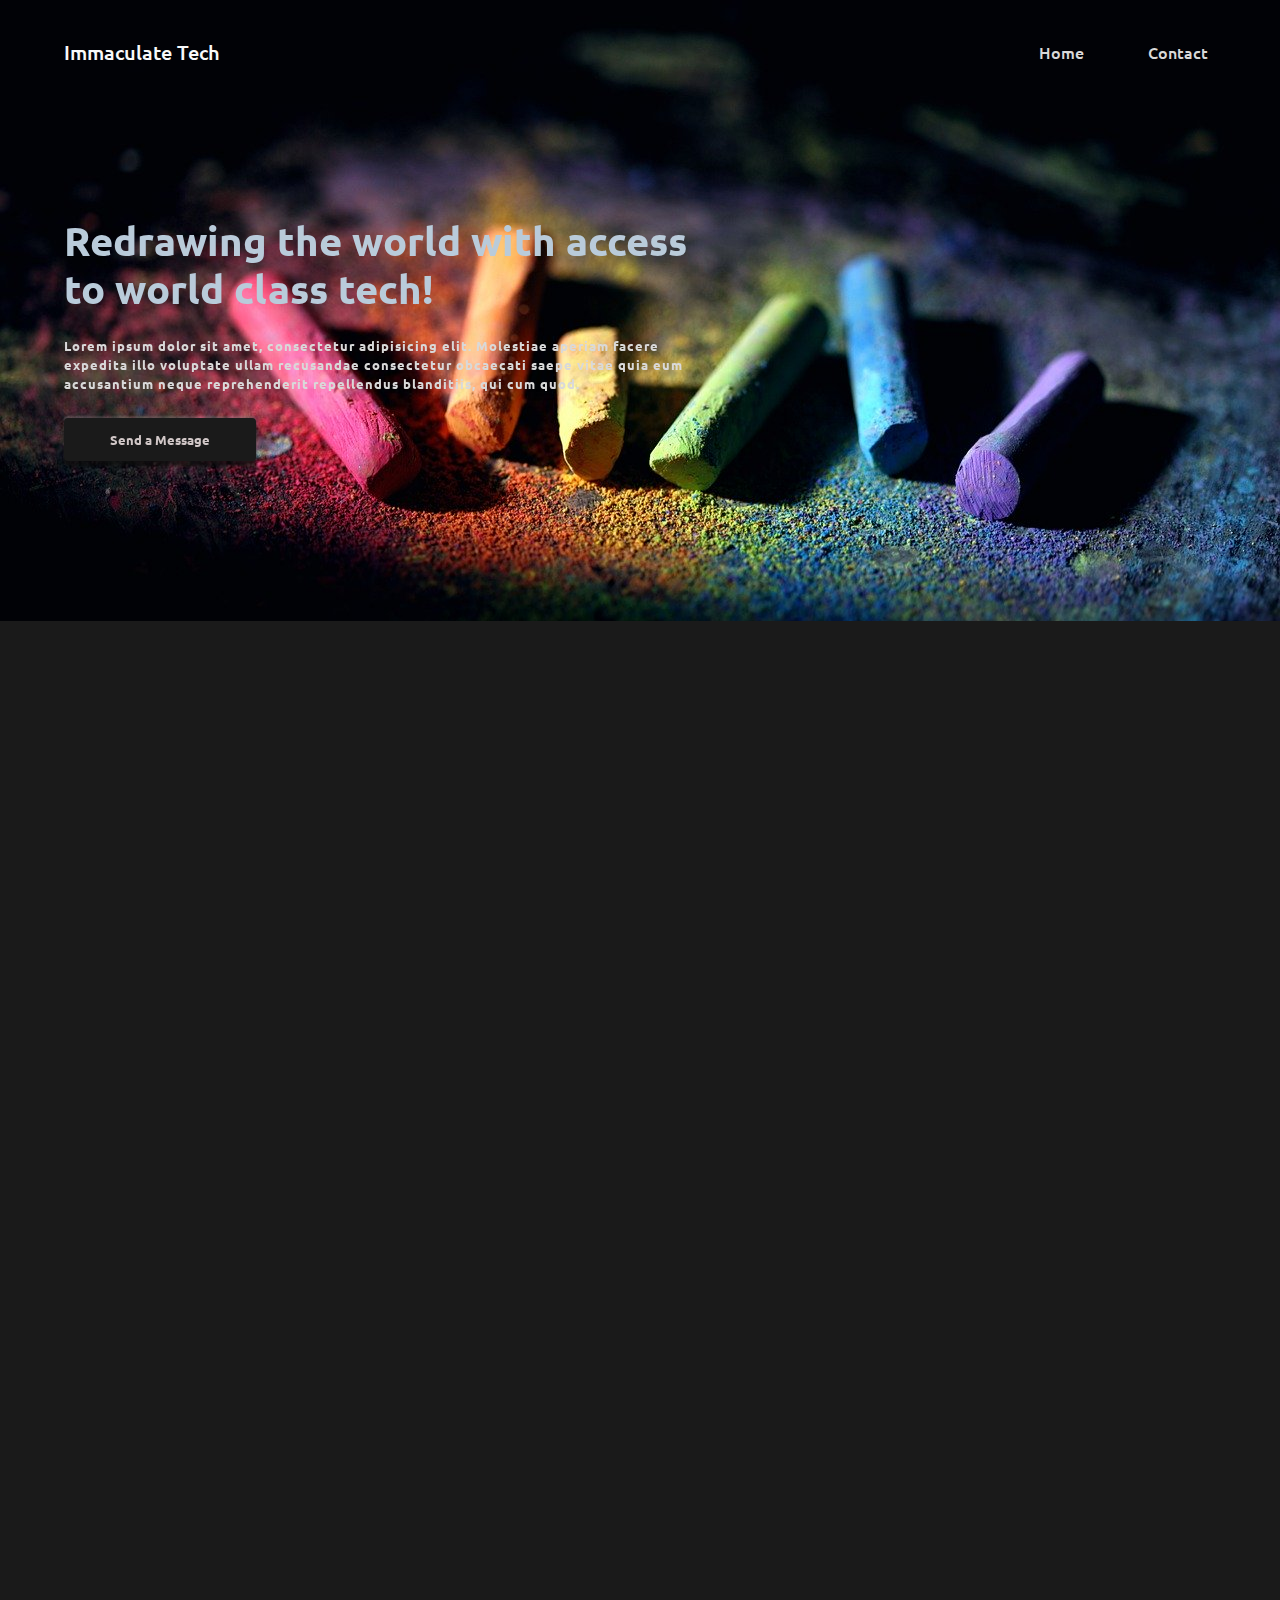
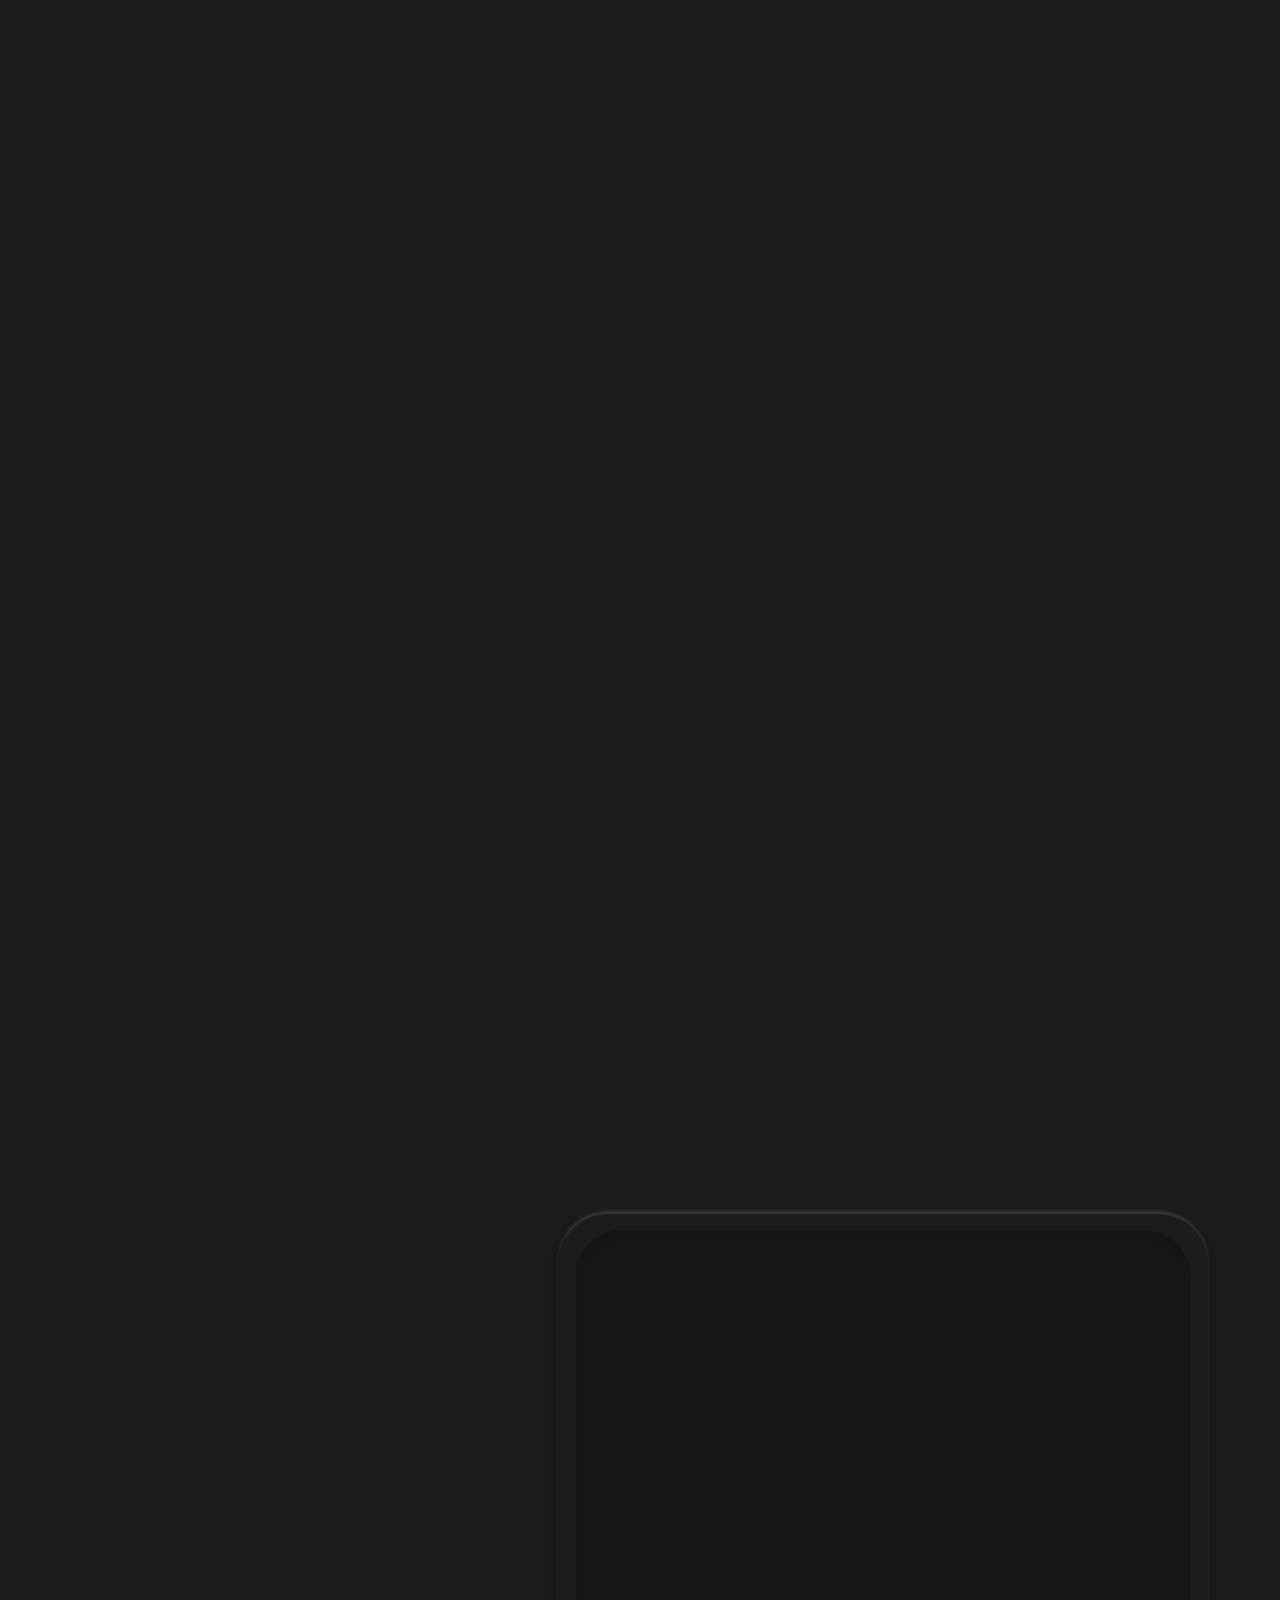
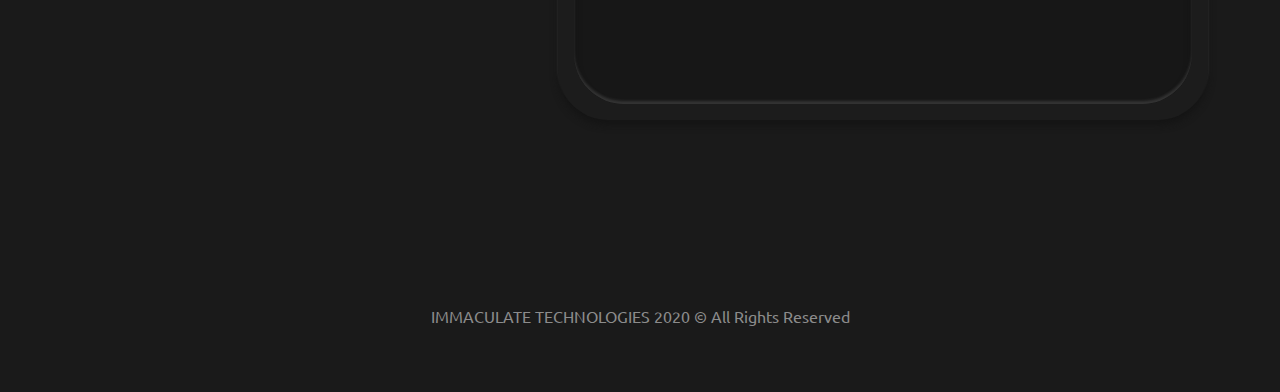
==== index.html @ 3d2f6f16 "initial commit" ====
<!DOCTYPE html>
<html lang="en">

<head>
    <meta charset="UTF-8">
    <meta name="viewport" content="width=device-width, initial-scale=1.0">
    <meta http-equiv="X-UA-Compatible" content="ie=edge">
    <link rel="stylesheet" href="assets/css/bootstrap.min.css">
    <link rel="stylesheet" href="assets/css/main.css">
    <link rel="stylesheet" href="assets/css/aos.css">
    <title>Immaculate Technologies</title>
</head>

<body>
    <header>
        <nav class="navbar navbar-expand-lg navbar-light">
            <a class="navbar-brand text-light" href="#">Immaculate Tech</a>
            <button class="navbar-toggler" type="button" data-toggle="collapse" data-target="#navbarSupportedContent"
                aria-controls="navbarSupportedContent" aria-expanded="false" aria-label="Toggle navigation">
                <span class="navbar-toggler-icon"></span>
            </button>

            <div class="collapse navbar-collapse" id="navbarSupportedContent">
                <ul class="navbar-nav ml-auto">
                    <li class="nav-item active mr-5">
                        <a class="nav-link" href="#">Home <span class="sr-only">(current)</span></a>
                    </li>
                    <li class="nav-item">
                        <a class="nav-link" href="#">Contact</a>
                    </li>
                </ul>
            </div>
        </nav>


        <div class="header-content">
            <div class="row">
                <div class="col-sm-9 col-md-7">
                    <div class="primary-text" data-aos="fade-up">
                        <h1 class="">
                            Redrawing the world with access to world class tech!
                        </h1>
                    </div>
                    <div class="supporting-text my-4" data-aos="fade-up">
                        <p>
                            Lorem ipsum dolor sit amet, consectetur adipisicing elit. Molestiae aperiam facere expedita
                            illo voluptate ullam recusandae consectetur obcaecati saepe vitae quia eum accusantium neque
                            reprehenderit repellendus blanditiis, qui cum quod.
                        </p>
                    </div>
                    <div class="cta-button" data-aos="fade-up">
                        <a href="#" class="btn">Send a Message</a>
                    </div>
                </div>
            </div>
        </div>
    </header>
    <main class="mainpage-content">
        <section class="about-us" data-aos="fade-up">
            <div>
                <p>We are a people centered community, focused on growing talent, sustaining businesses and developing
                    technical capacity in Nigeria.
                    We are nurturing the best innovation and entrepreneurship ecosystem; one that constantly challenges
                    and influences technology; one that can be replicated across the continent, as we believe that
                    African innovation will play a critical role in shaping future technology globally.
                </p>
            </div>
        </section>
        <section class="services">
            <div class="col-10 col-sm-7 col-md-6">
                <h1 data-aos="fade-up">
                    What we do
                </h1>
            </div>
            <div class="row">
                <!-- Application development -->
                <div class="col-md-7">
                    <div class="info">
                        <h3 data-aos="fade-up">
                            Application Development
                        </h3>
                        <div class="details mt-3" data-aos="fade-up">
                            <p>
                                Lorem ipsum dolor sit amet consectetur adipisicing elit. Quasi soluta, nesciunt nobis
                                doloribus quis porro quia quae modi deserunt quidem rem, maxime inventore? Accusantium
                                delectus nisi perferendis saepe, ratione provident.
                            </p>
                        </div>
                    </div>
                </div>

                <div class="col-md-4">
                    <div class="image">
                        <img src="assets/images/messaging-app.svg" data-aos="fade-up" alt="">
                    </div>
                </div>
                <!-- Application development end -->

                <!-- Business consultation -->
                <div class="col-md-4">
                    <div class="image">
                        <img src="assets/images/undraw_feeling_proud_qne1.svg" data-aos="fade-up" alt="">
                    </div>
                </div>
                <div class="col-md-8">
                    <div class="info">
                        <h3 data-aos="fade-up">
                            Business Consultation
                        </h3>
                        <div class="details mt-3" data-aos="fade-up">
                            <p>
                                Lorem ipsum dolor sit amet consectetur adipisicing elit. Quasi soluta, nesciunt nobis
                                doloribus quis porro quia quae modi deserunt quidem rem, maxime inventore? Accusantium
                                delectus nisi perferendis saepe, ratione provident.
                            </p>
                        </div>
                    </div>
                </div>
                <!-- Business consultation end -->

                <!-- Trainings -->
                <div class="col-md-7">
                    <div class="info">
                        <h3 data-aos="fade-up">
                            Comprehensive Trainings
                        </h3>
                        <div class="details mt-3" data-aos="fade-up">
                            <p>
                                Lorem ipsum dolor sit amet consectetur adipisicing elit. Quasi soluta, nesciunt nobis
                                doloribus quis porro quia quae modi deserunt quidem rem, maxime inventore? Accusantium
                                delectus nisi perferendis saepe, ratione provident.
                            </p>
                        </div>
                    </div>
                </div>
                <div class="col-md-4">
                    <div class="image">
                        <img src="assets/images/trainigs.svg" data-aos="fade-up" alt="">
                    </div>
                </div>
            </div>
        </section>
        <section class="contact-us">
            <div class="col-10 col-sm-7 col-md-6">
                <h1 data-aos="fade-up">
                    Send Us A Message
                </h1>
            </div>
            <div class="row mt-5 p-2">
                <div class="col-md-5">
                    <div class="info" data-aos="fade-up">
                        <p>
                            Lorem, ipsum dolor sit amet consectetur adipisicing elit. Nemo, saepe natus mollitia vel
                            expedita laudantium odit odio consectetur! Porro dolore sapiente enim fuga adipisci eos
                            veritatis repudiandae hic exercitationem accusantium?
                        </p>
                    </div>
                </div>
                <div class="col-md-7">
                    <div class="form-container">
                        <div class="inner-container">
                            <form action="" method="post" data-aos="fade-up">
                                <div class="form-group">
                                    <input type="text" class="form-control-custom" placeholder="Your name">
                                </div>
                                <div class="form-group mt-4">
                                    <input type="text" class="form-control-custom" placeholder="Your Email">
                                </div>
                                <div class="form-group mt-4">
                                    <input type="text" class="form-control-custom" placeholder="Message Subject">
                                </div>
                                <div class="form-group mt-4">
                                    <textarea rows="5" class="form-control-custom" placeholder="Message ..."></textarea>
                                </div>
                                <div class="form-group mt-5">
                                    <button class="btn btn-send-message p-2">Send Message</button>
                                </div>
                            </form>
                        </div>
                    </div>
                </div>
            </div>
        </section>
    </main>
    <footer class="text-center">
        IMMACULATE TECHNOLOGIES 2020 &copy All Rights Reserved
    </footer>
    <script src="assets/js/jQuery.js"></script>
    <script src="assets/js/bootstrap.bundle.min.js"></script>
    <script src="assets/js/aos.js"></script>
    <script src="assets/js/main.js"></script>
</body>

</html>
---- assets/css/main.css ----
@import url("https://fonts.googleapis.com/css?family=Ubuntu&display=swap");
body {
  background-color: #1a1a1a;
}

header {
  background-image: url("../images/pastel-4829602_1280.jpg");
  background-repeat: no-repeat;
  background-size: 100%;
  background-position: fixed;
  padding: 2rem 4rem 4rem;
  font-family: 'Ubuntu', -apple-system, BlinkMacSystemFont, 'Segoe UI', Roboto, Oxygen, Cantarell, 'Open Sans', 'Helvetica Neue', sans-serif;
}

@media screen and (max-width: 768px) {
  header {
    background-size: cover;
  }
}

header nav {
  padding: 0px !important;
  font-family: inherit;
  font-weight: 500;
}

header nav ul li a {
  color: #d9d9d9 !important;
}

header .header-content {
  margin-top: 9rem;
  margin-bottom: 6rem;
}

header .header-content .primary-text h1 {
  font-weight: bolder;
  font-size: 2.5rem;
  color: #b9cbda;
}

header .header-content .supporting-text p {
  color: #d9d9d9;
  font-size: .8rem;
  font-weight: 600;
  letter-spacing: 1px;
}

header .header-content .cta-button .btn {
  background-color: #1a1a1a;
  color: #d1c7c7;
  font-size: .8rem;
  font-weight: bold;
  width: 12rem;
  padding: .7rem;
  -webkit-box-shadow: 0 5px 3px rgba(10, 10, 10, 0.7), 0 -2px 2px rgba(153, 153, 153, 0.3);
          box-shadow: 0 5px 3px rgba(10, 10, 10, 0.7), 0 -2px 2px rgba(153, 153, 153, 0.3);
}

main.mainpage-content {
  padding: 0rem 4rem;
  font-family: 'Ubuntu', -apple-system, BlinkMacSystemFont, 'Segoe UI', Roboto, Oxygen, Cantarell, 'Open Sans', 'Helvetica Neue', sans-serif;
}

main.mainpage-content section {
  margin-top: 10rem;
  margin-bottom: 9rem;
}

main.mainpage-content section.about-us {
  color: #b3b3b3;
  font-size: 1.1rem;
  font-weight: 400;
}

main.mainpage-content section.about-us div {
  text-align: center;
  margin: auto;
}

@media screen and (min-width: 996px) {
  main.mainpage-content section.about-us div {
    width: 60%;
  }
}

main.mainpage-content section.about-us div p {
  line-break: auto;
  letter-spacing: 1px;
}

main.mainpage-content section.services h1 {
  font-size: 3.5rem;
  font-weight: bold;
  color: #8c8c8c;
}

main.mainpage-content section.services h1::after {
  display: block;
  content: '';
  border-bottom: 5px solid #8c8c8c;
  margin-top: 10px;
  width: 70%;
}

@media screen and (max-width: 576px) {
  main.mainpage-content section.services h1 {
    font-size: 2.5rem;
  }
}

main.mainpage-content section.services .info {
  margin: 4rem 1rem;
  color: #8c8c8c;
}

main.mainpage-content section.services .info h3 {
  font-weight: bold;
  font-size: 2rem;
}

main.mainpage-content section.services .info .details {
  font-size: .9rem;
  letter-spacing: 1px;
}

main.mainpage-content section.services .image {
  margin: 4rem 1rem;
  text-align: right;
}

main.mainpage-content section.services .image img {
  width: 100%;
}

@media screen and (min-width: 996px) {
  main.mainpage-content section.services .image img {
    margin-top: 5rem;
  }
}

main.mainpage-content section.contact-us {
  color: #8c8c8c;
}

main.mainpage-content section.contact-us h1 {
  font-size: 3.5rem;
  font-weight: bold;
  color: #8c8c8c;
}

main.mainpage-content section.contact-us h1::after {
  display: block;
  content: '';
  border-bottom: 5px solid #8c8c8c;
  margin-top: 10px;
  width: 70%;
}

@media screen and (max-width: 576px) {
  main.mainpage-content section.contact-us h1 {
    font-size: 2.5rem;
  }
}

main.mainpage-content section.contact-us .form-container {
  padding: 1rem;
  background-color: #1c1c1c;
  -webkit-box-shadow: 0px -3px 3px rgba(230, 230, 230, 0.15), 0px 5px 7px rgba(20, 20, 20, 0.9);
          box-shadow: 0px -3px 3px rgba(230, 230, 230, 0.15), 0px 5px 7px rgba(20, 20, 20, 0.9);
  border-radius: 50px;
  margin-top: 1.5rem;
}

@media screen and (min-width: 996px) {
  main.mainpage-content section.contact-us .form-container {
    margin-top: 1px;
  }
}

main.mainpage-content section.contact-us .form-container .inner-container {
  border-radius: 50px;
  padding: 1.5rem;
  background-color: #171717;
  -webkit-box-shadow: inset 0px -3px 3px rgba(230, 230, 230, 0.15), inset 0px 5px 7px rgba(20, 20, 20, 0.9);
          box-shadow: inset 0px -3px 3px rgba(230, 230, 230, 0.15), inset 0px 5px 7px rgba(20, 20, 20, 0.9);
}

main.mainpage-content section.contact-us .form-container .inner-container form .form-control-custom {
  width: 100%;
  padding: .4rem 1rem;
  border-radius: 5px;
  border: none;
  background-color: #1c1c1c;
}

main.mainpage-content section.contact-us .form-container .inner-container form .form-control-custom::-webkit-input-placeholder {
  font-family: 'Ubuntu', -apple-system, BlinkMacSystemFont, 'Segoe UI', Roboto, Oxygen, Cantarell, 'Open Sans', 'Helvetica Neue', sans-serif;
  font-size: .9rem;
}

main.mainpage-content section.contact-us .form-container .inner-container form .form-control-custom:-ms-input-placeholder {
  font-family: 'Ubuntu', -apple-system, BlinkMacSystemFont, 'Segoe UI', Roboto, Oxygen, Cantarell, 'Open Sans', 'Helvetica Neue', sans-serif;
  font-size: .9rem;
}

main.mainpage-content section.contact-us .form-container .inner-container form .form-control-custom::-ms-input-placeholder {
  font-family: 'Ubuntu', -apple-system, BlinkMacSystemFont, 'Segoe UI', Roboto, Oxygen, Cantarell, 'Open Sans', 'Helvetica Neue', sans-serif;
  font-size: .9rem;
}

main.mainpage-content section.contact-us .form-container .inner-container form .form-control-custom::placeholder {
  font-family: 'Ubuntu', -apple-system, BlinkMacSystemFont, 'Segoe UI', Roboto, Oxygen, Cantarell, 'Open Sans', 'Helvetica Neue', sans-serif;
  font-size: .9rem;
}

main.mainpage-content section.contact-us .form-container .inner-container form .btn-send-message {
  background-color: #1c1c1c;
  color: #9c9c9c;
  -webkit-box-shadow: 0px -1px 3px rgba(255, 255, 255, 0.2), 0px 5px 7px rgba(20, 20, 20, 0.9);
          box-shadow: 0px -1px 3px rgba(255, 255, 255, 0.2), 0px 5px 7px rgba(20, 20, 20, 0.9);
  width: 12rem;
  border-radius: 20px;
}

footer {
  padding: 2rem 4rem 4rem;
  font-family: 'Ubuntu', -apple-system, BlinkMacSystemFont, 'Segoe UI', Roboto, Oxygen, Cantarell, 'Open Sans', 'Helvetica Neue', sans-serif;
  color: #8c8c8c;
}
/*# sourceMappingURL=main.css.map */
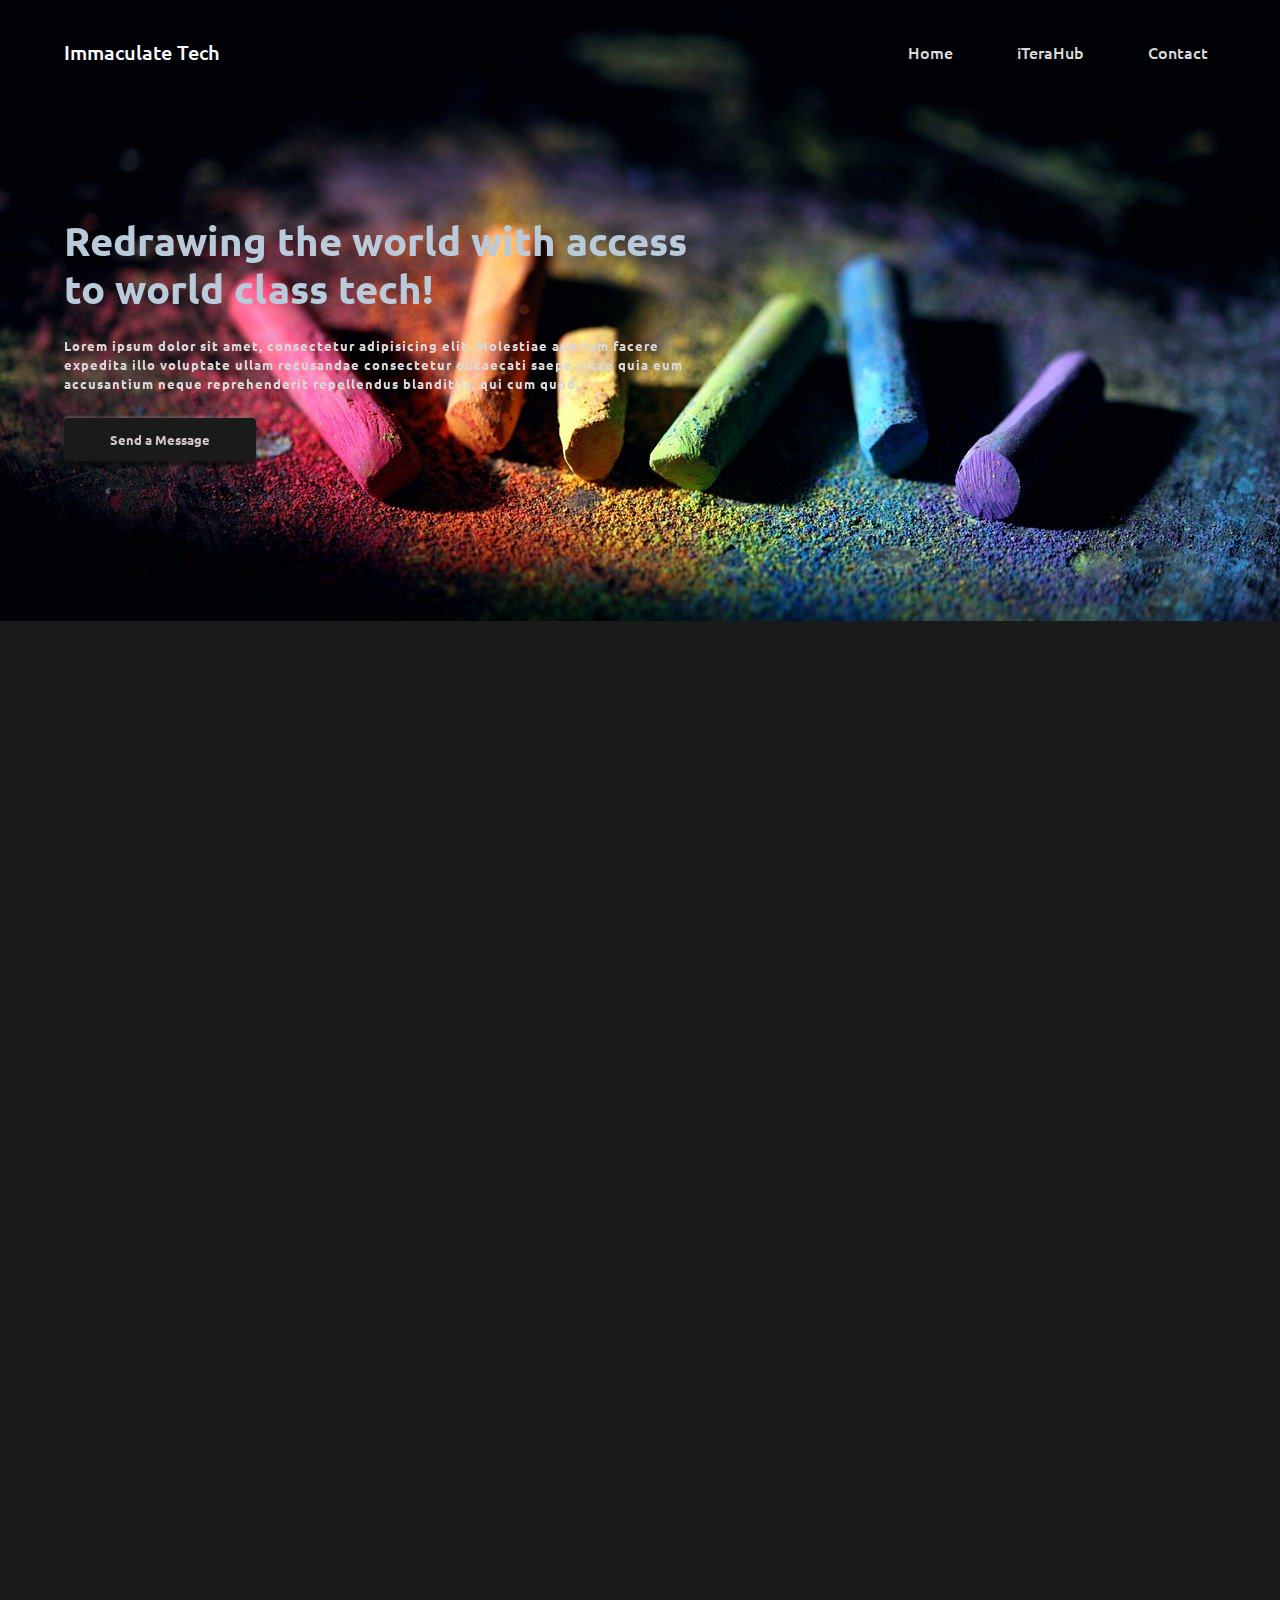
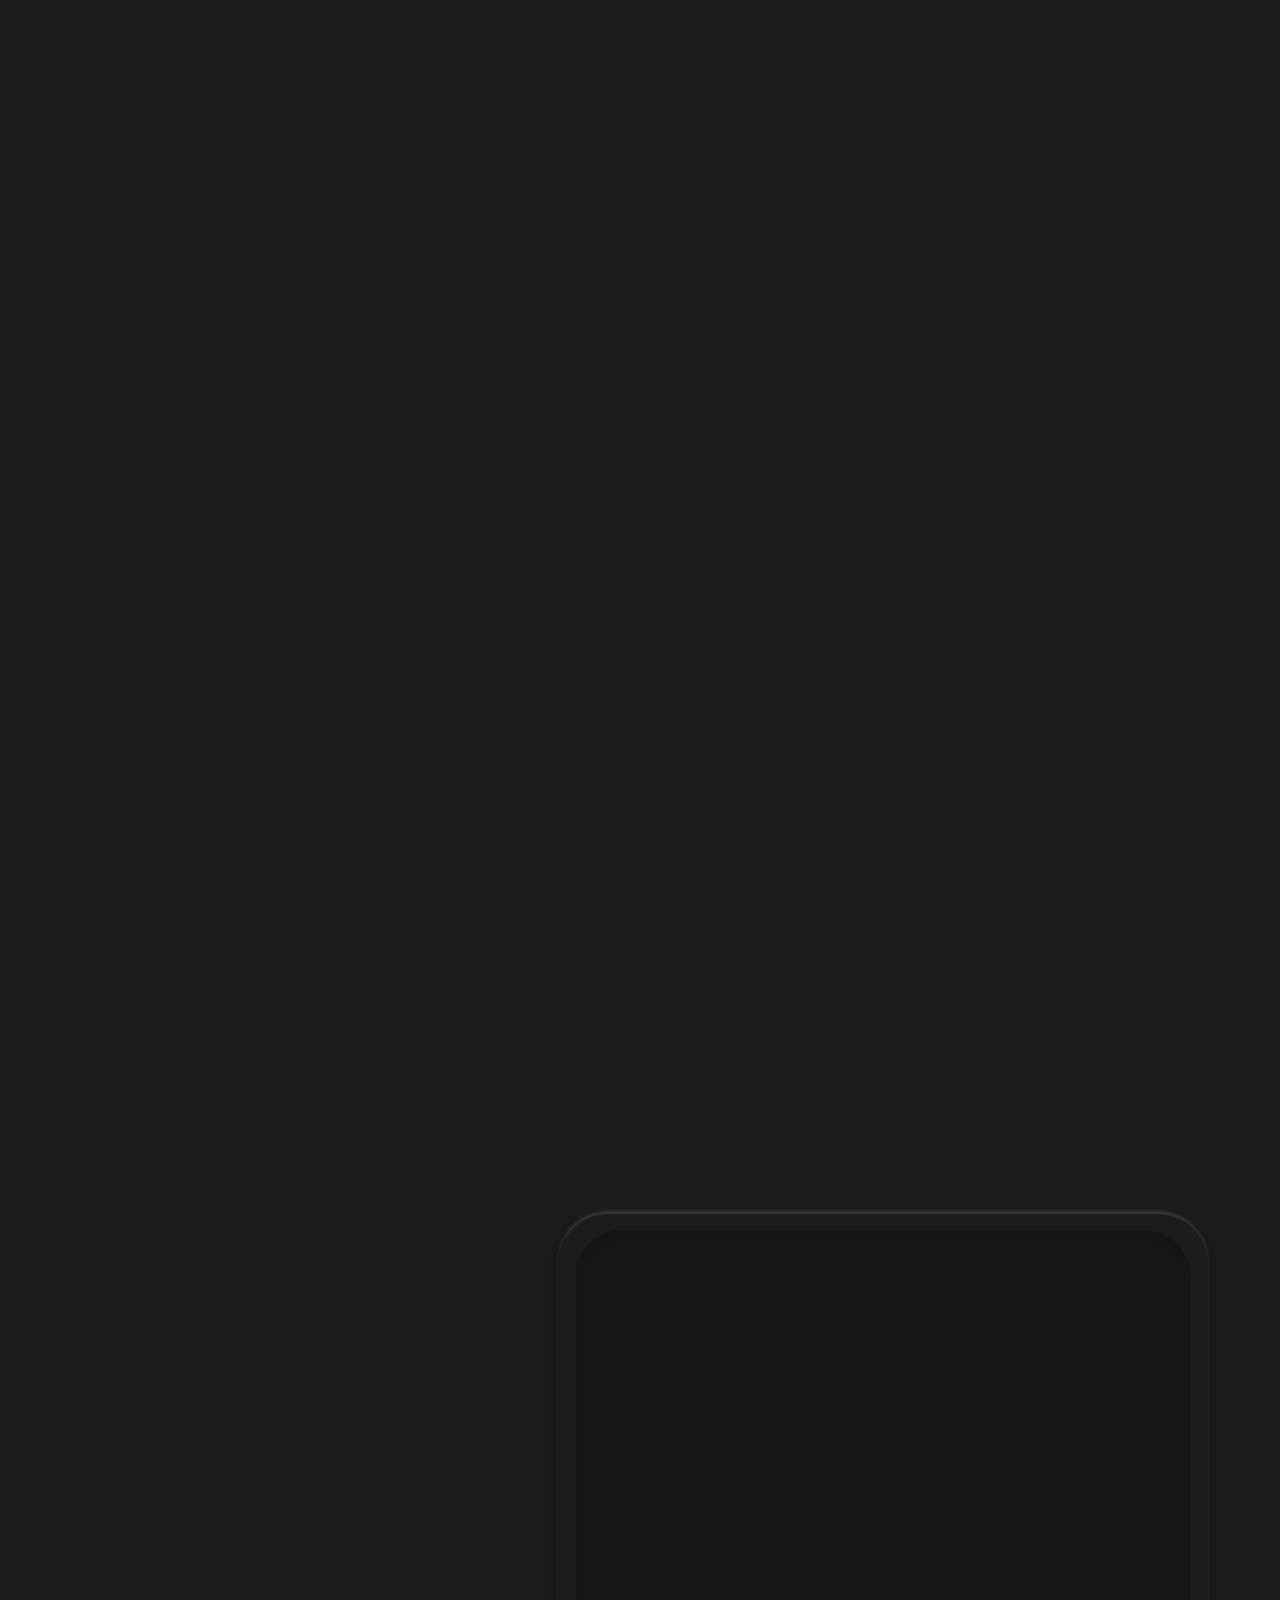
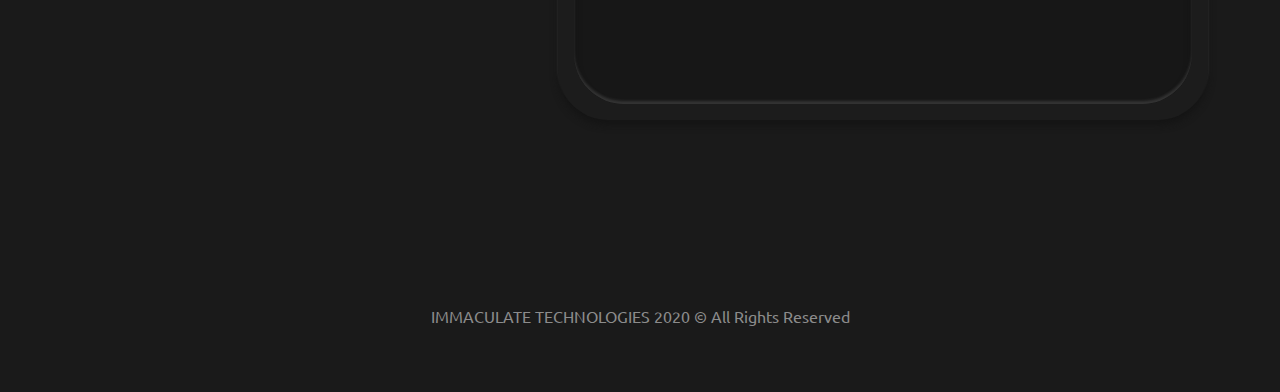
==== commit 54d95bdc: "added terahub page" ====
--- a/index.html
+++ b/index.html
@@ -12,7 +12,7 @@
 </head>
 
 <body>
-    <header>
+    <header class="homepage">
         <nav class="navbar navbar-expand-lg navbar-light">
             <a class="navbar-brand text-light" href="#">Immaculate Tech</a>
             <button class="navbar-toggler" type="button" data-toggle="collapse" data-target="#navbarSupportedContent"
@@ -25,8 +25,11 @@
                     <li class="nav-item active mr-5">
                         <a class="nav-link" href="#">Home <span class="sr-only">(current)</span></a>
                     </li>
+                    <li class="nav-item active mr-5">
+                        <a class="nav-link" href="terahub.html">iTeraHub</a>
+                    </li>
                     <li class="nav-item">
-                        <a class="nav-link" href="#">Contact</a>
+                        <a class="nav-link" href="#contact-us">Contact</a>
                     </li>
                 </ul>
             </div>
@@ -157,7 +160,7 @@
                     </div>
                 </div>
                 <div class="col-md-7">
-                    <div class="form-container">
+                    <div class="form-container" id="contact-us">
                         <div class="inner-container">
                             <form action="" method="post" data-aos="fade-up">
                                 <div class="form-group">
--- a/assets/css/main.css
+++ b/assets/css/main.css
@@ -4,49 +4,36 @@
 }
 
 header {
+  padding: 1rem 4rem 4rem;
+  font-family: 'Ubuntu', -apple-system, BlinkMacSystemFont, 'Segoe UI', Roboto, Oxygen, Cantarell, 'Open Sans', 'Helvetica Neue', sans-serif;
+}
+
+header.homepage {
   background-image: url("../images/pastel-4829602_1280.jpg");
   background-repeat: no-repeat;
   background-size: 100%;
   background-position: fixed;
-  padding: 2rem 4rem 4rem;
-  font-family: 'Ubuntu', -apple-system, BlinkMacSystemFont, 'Segoe UI', Roboto, Oxygen, Cantarell, 'Open Sans', 'Helvetica Neue', sans-serif;
-}
-
-@media screen and (max-width: 768px) {
-  header {
-    background-size: cover;
-  }
-}
-
-header nav {
-  padding: 0px !important;
-  font-family: inherit;
-  font-weight: 500;
-}
-
-header nav ul li a {
-  color: #d9d9d9 !important;
-}
-
-header .header-content {
+}
+
+header.homepage .header-content {
   margin-top: 9rem;
   margin-bottom: 6rem;
 }
 
-header .header-content .primary-text h1 {
+header.homepage .header-content .primary-text h1 {
   font-weight: bolder;
   font-size: 2.5rem;
   color: #b9cbda;
 }
 
-header .header-content .supporting-text p {
+header.homepage .header-content .supporting-text p {
   color: #d9d9d9;
   font-size: .8rem;
   font-weight: 600;
   letter-spacing: 1px;
 }
 
-header .header-content .cta-button .btn {
+header.homepage .header-content .cta-button .btn {
   background-color: #1a1a1a;
   color: #d1c7c7;
   font-size: .8rem;
@@ -57,9 +44,93 @@
           box-shadow: 0 5px 3px rgba(10, 10, 10, 0.7), 0 -2px 2px rgba(153, 153, 153, 0.3);
 }
 
+header.terahub .header-content {
+  margin-top: 9rem;
+  margin-bottom: 6rem;
+}
+
+header.terahub .header-content .primary-text h1 {
+  font-weight: bolder;
+  font-size: 2.5rem;
+  color: #b9cbda;
+}
+
+header.terahub .header-content .cta-text p {
+  color: #a6a6a6;
+  font-size: 1.2rem;
+  font-weight: 600;
+  letter-spacing: 1px;
+  margin-top: 3rem;
+}
+
+@-webkit-keyframes keep-moving {
+  0% {
+    -webkit-transform: translateY(0px);
+            transform: translateY(0px);
+  }
+  50% {
+    -webkit-transform: translateY(20px);
+            transform: translateY(20px);
+  }
+  100% {
+    -webkit-transform: translateY(0px);
+            transform: translateY(0px);
+  }
+}
+
+@keyframes keep-moving {
+  0% {
+    -webkit-transform: translateY(0px);
+            transform: translateY(0px);
+  }
+  50% {
+    -webkit-transform: translateY(20px);
+            transform: translateY(20px);
+  }
+  100% {
+    -webkit-transform: translateY(0px);
+            transform: translateY(0px);
+  }
+}
+
+header.terahub .keep-moving-icon img {
+  -webkit-animation: keep-moving 1s;
+          animation: keep-moving 1s;
+  -webkit-animation-iteration-count: infinite;
+          animation-iteration-count: infinite;
+}
+
+@media screen and (min-width: 576px) {
+  header {
+    padding: 2rem 4rem 4rem;
+  }
+}
+
+@media screen and (max-width: 768px) {
+  header {
+    background-size: cover;
+  }
+}
+
+header nav {
+  padding: 0px !important;
+  font-family: inherit;
+  font-weight: 500;
+}
+
+header nav ul li a {
+  color: #d9d9d9 !important;
+}
+
 main.mainpage-content {
-  padding: 0rem 4rem;
-  font-family: 'Ubuntu', -apple-system, BlinkMacSystemFont, 'Segoe UI', Roboto, Oxygen, Cantarell, 'Open Sans', 'Helvetica Neue', sans-serif;
+  padding: 0rem 1rem;
+  font-family: 'Ubuntu', -apple-system, BlinkMacSystemFont, 'Segoe UI', Roboto, Oxygen, Cantarell, 'Open Sans', 'Helvetica Neue', sans-serif;
+}
+
+@media screen and (min-width: 996px) {
+  main.mainpage-content {
+    padding: 0rem 4rem;
+  }
 }
 
 main.mainpage-content section {
@@ -110,8 +181,14 @@
 }
 
 main.mainpage-content section.services .info {
-  margin: 4rem 1rem;
-  color: #8c8c8c;
+  margin: 4rem 0rem;
+  color: #8c8c8c;
+}
+
+@media screen and (min-width: 996px) {
+  main.mainpage-content section.services .info {
+    margin: 4rem 1rem;
+  }
 }
 
 main.mainpage-content section.services .info h3 {
@@ -223,6 +300,18 @@
   border-radius: 20px;
 }
 
+main.iterahub-content section {
+  margin-top: 5rem;
+  margin-bottom: 5rem;
+}
+
+main.iterahub-content section.introduction p {
+  color: #a6a6a6;
+  font-size: 1.2rem;
+  font-weight: 600;
+  letter-spacing: 1px;
+}
+
 footer {
   padding: 2rem 4rem 4rem;
   font-family: 'Ubuntu', -apple-system, BlinkMacSystemFont, 'Segoe UI', Roboto, Oxygen, Cantarell, 'Open Sans', 'Helvetica Neue', sans-serif;
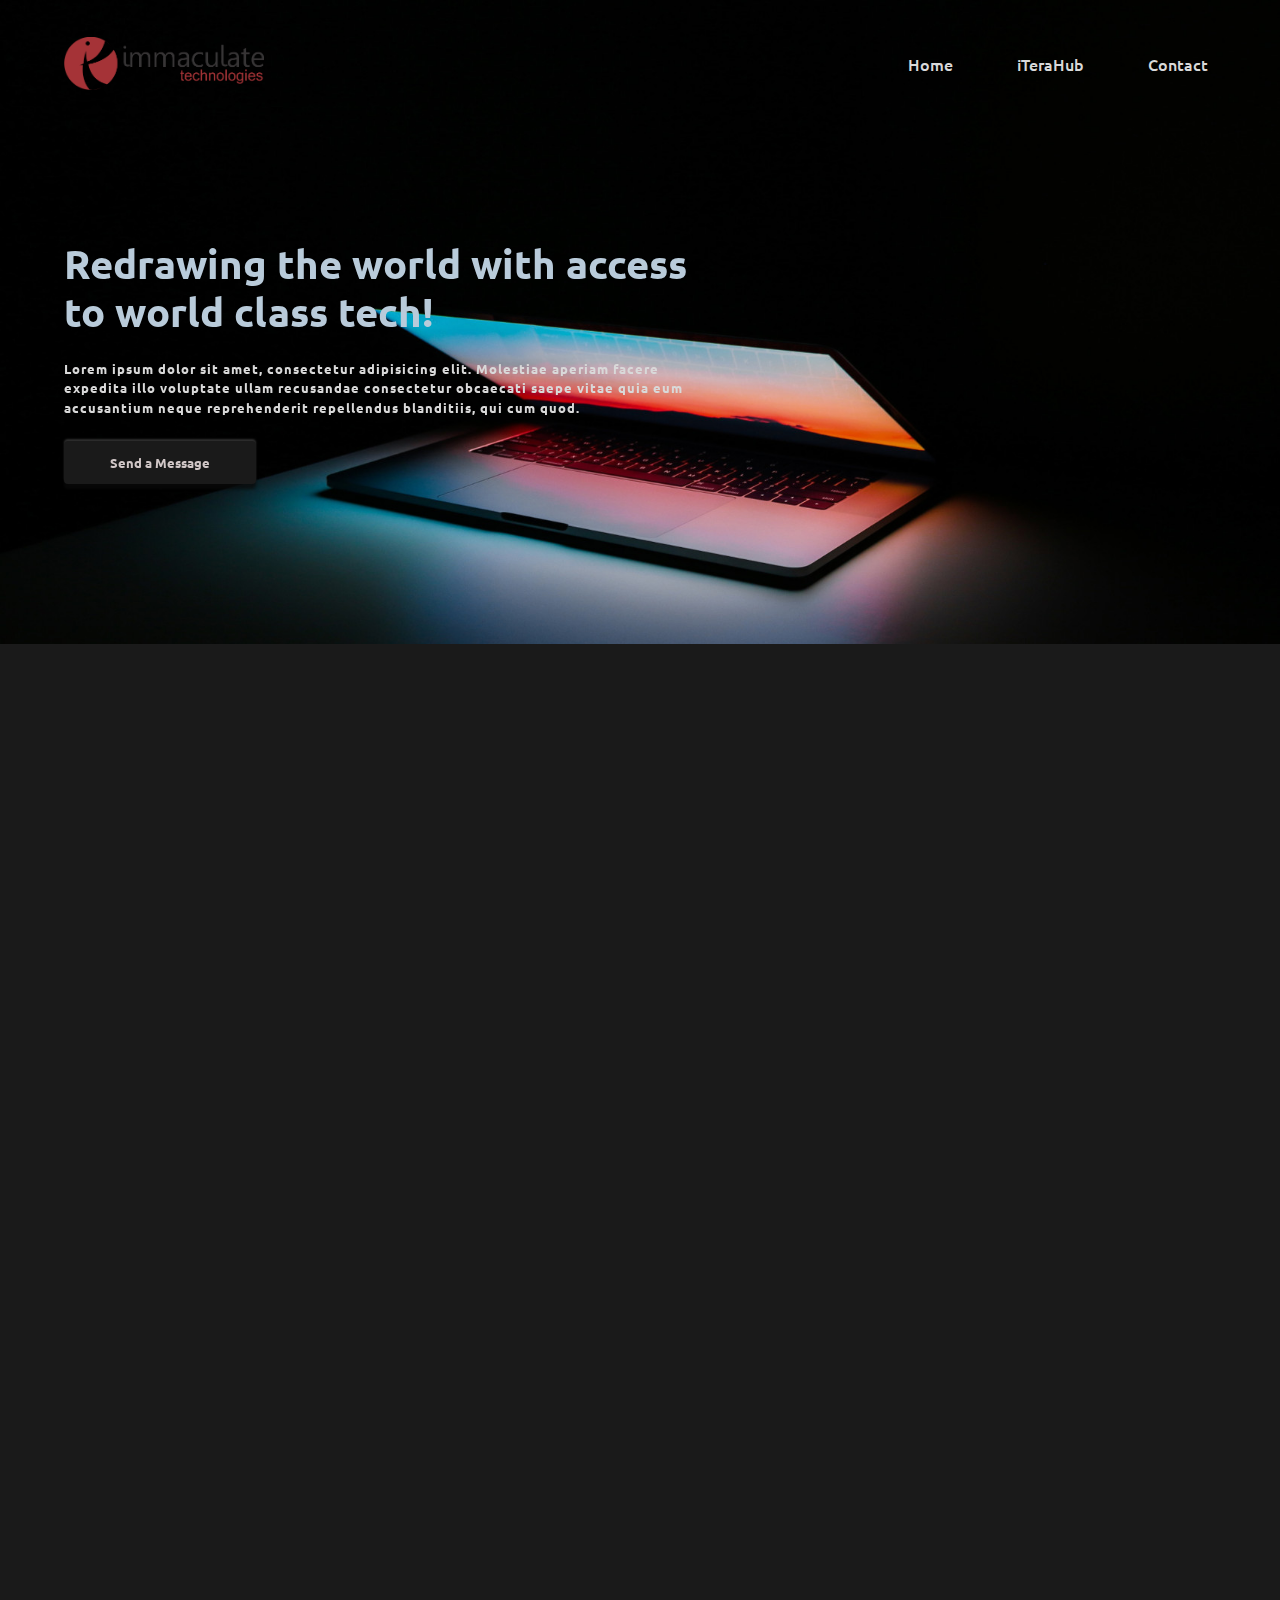
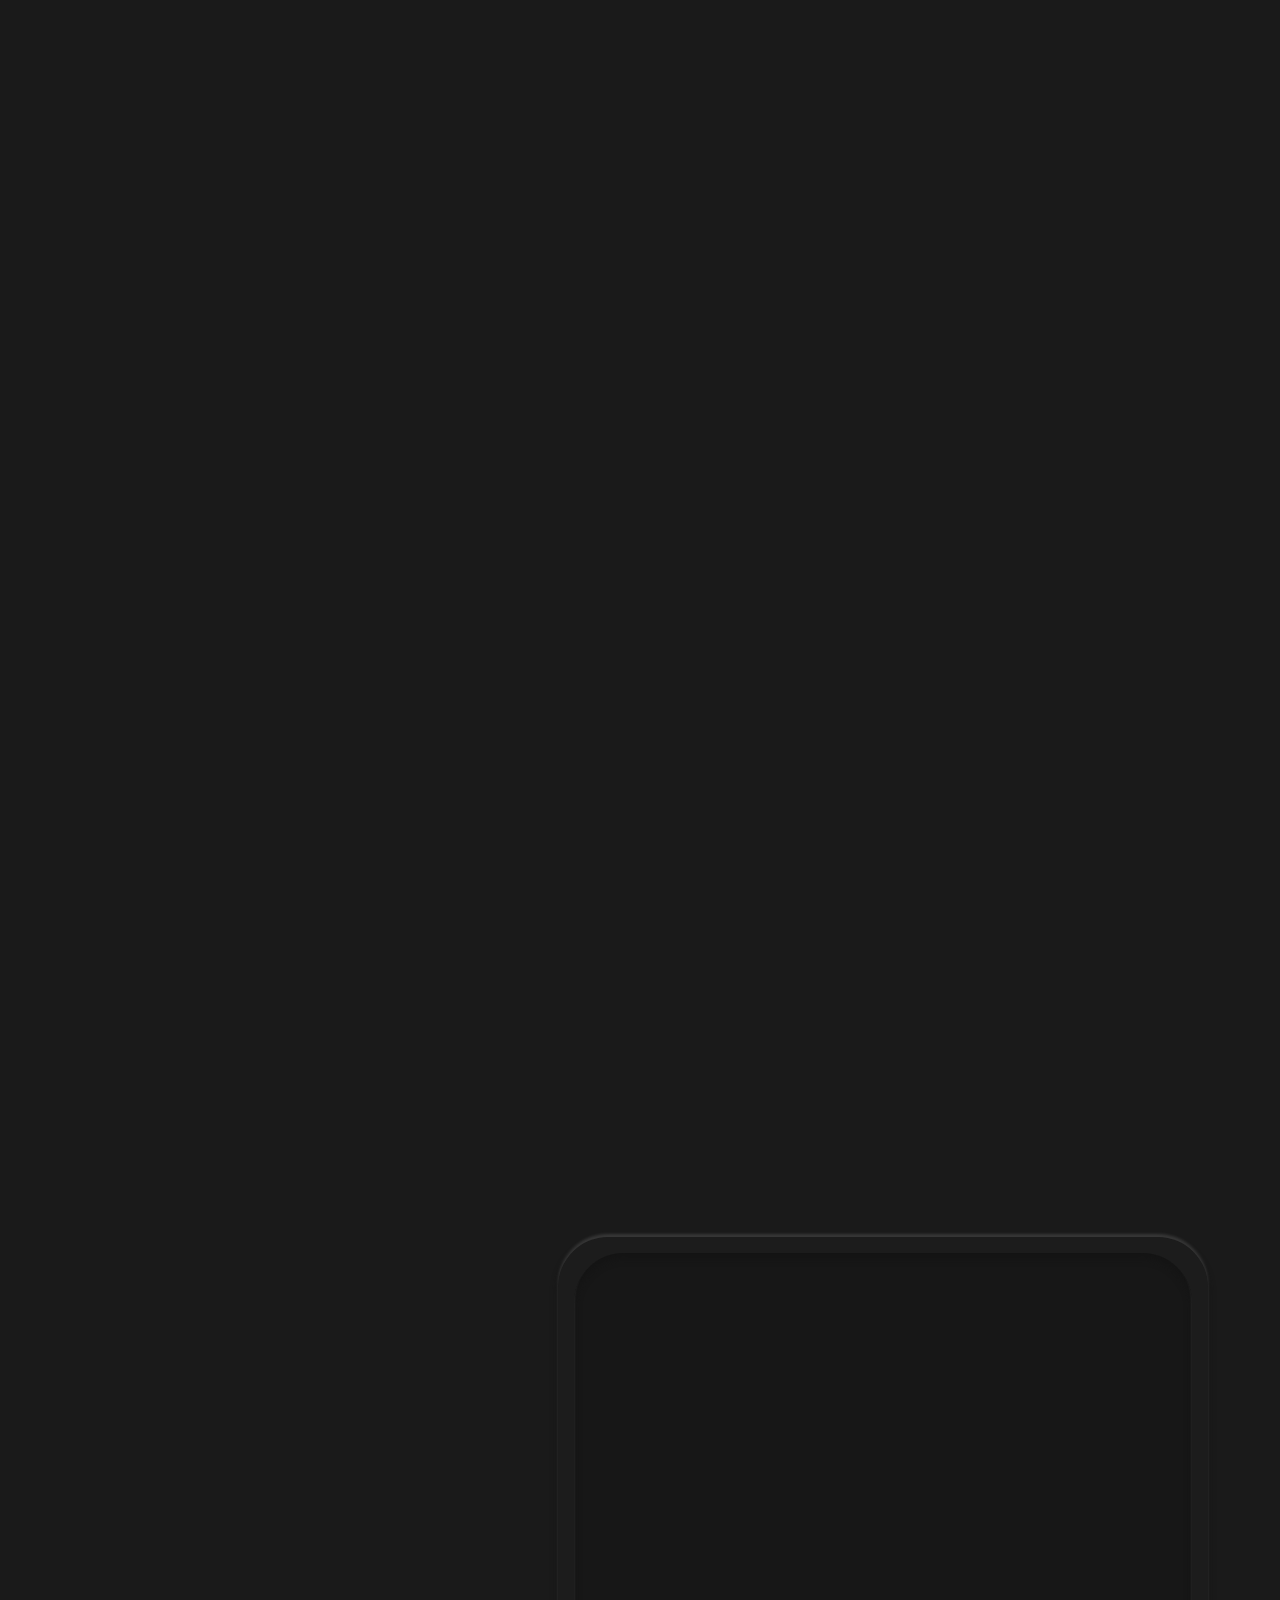
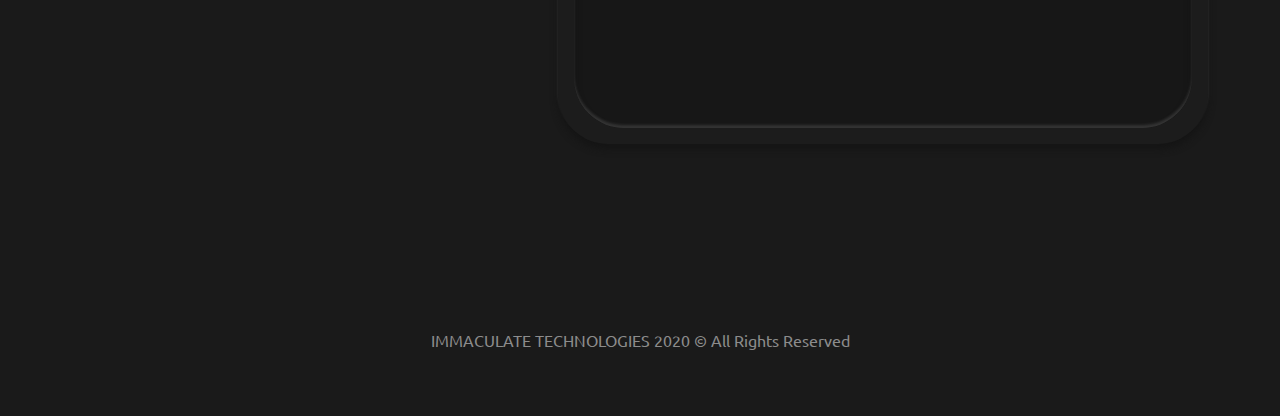
==== commit 57d563f4: "some changes to iTeraHub" ====
--- a/index.html
+++ b/index.html
@@ -13,8 +13,9 @@
 
 <body>
     <header class="homepage">
-        <nav class="navbar navbar-expand-lg navbar-light">
-            <a class="navbar-brand text-light" href="#">Immaculate Tech</a>
+        <nav class="navbar navbar-expand-lg navbar-dark">
+            <a class="navbar-brand text-light" href="#"><img src="assets/images/immaculate-logo.png" alt=""
+                    class="img-fluid" width="200px"></a>
             <button class="navbar-toggler" type="button" data-toggle="collapse" data-target="#navbarSupportedContent"
                 aria-controls="navbarSupportedContent" aria-expanded="false" aria-label="Toggle navigation">
                 <span class="navbar-toggler-icon"></span>
--- a/assets/css/main.css
+++ b/assets/css/main.css
@@ -9,9 +9,9 @@
 }
 
 header.homepage {
-  background-image: url("../images/pastel-4829602_1280.jpg");
+  background-image: url("../images/laptop-image1.jpg");
   background-repeat: no-repeat;
-  background-size: 100%;
+  background-size: cover;
   background-position: fixed;
 }
 
@@ -312,6 +312,78 @@
   letter-spacing: 1px;
 }
 
+main.iterahub-content section.our-hub img {
+  width: 100%;
+  -o-object-fit: cover;
+     object-fit: cover;
+}
+
+@media screen and (min-width: 998px) {
+  main.iterahub-content section.our-hub img {
+    height: 300px;
+  }
+}
+
+main.iterahub-content section.featuring {
+  color: #a6a6a6;
+  font-size: 1.2rem;
+  font-weight: 600;
+  letter-spacing: 1px;
+}
+
+main.iterahub-content section.made-for {
+  color: #a6a6a6;
+  margin-top: 15rem !important;
+}
+
+main.iterahub-content section.made-for h2 {
+  font-size: 2.3rem;
+  font-weight: 700;
+}
+
+main.iterahub-content section.made-for .row div.details, main.iterahub-content section.made-for .row div.image {
+  margin-bottom: 8rem;
+}
+
+main.iterahub-content section.made-for .row .details h4 {
+  margin-bottom: 1rem;
+  font-weight: bold;
+  font-size: 1.9rem;
+}
+
+main.iterahub-content section.made-for .row .details p {
+  font-size: 1rem;
+  font-weight: 400;
+  letter-spacing: 1px;
+}
+
+main.iterahub-content section.partners {
+  margin-bottom: 8rem;
+}
+
+main.iterahub-content section.partners h3 {
+  font-weight: bold;
+  color: #a6a6a6;
+}
+
+main.iterahub-content section.partners .partner-logo img {
+  width: 150px;
+  margin-right: 3rem;
+}
+
+main.iterahub-content section.contact-us {
+  color: #a6a6a6;
+}
+
+main.iterahub-content section.contact-us p {
+  font-size: 1.1rem;
+}
+
+main.iterahub-content section.contact-us h3 {
+  font-weight: bold;
+  font-size: 2rem;
+}
+
 footer {
   padding: 2rem 4rem 4rem;
   font-family: 'Ubuntu', -apple-system, BlinkMacSystemFont, 'Segoe UI', Roboto, Oxygen, Cantarell, 'Open Sans', 'Helvetica Neue', sans-serif;
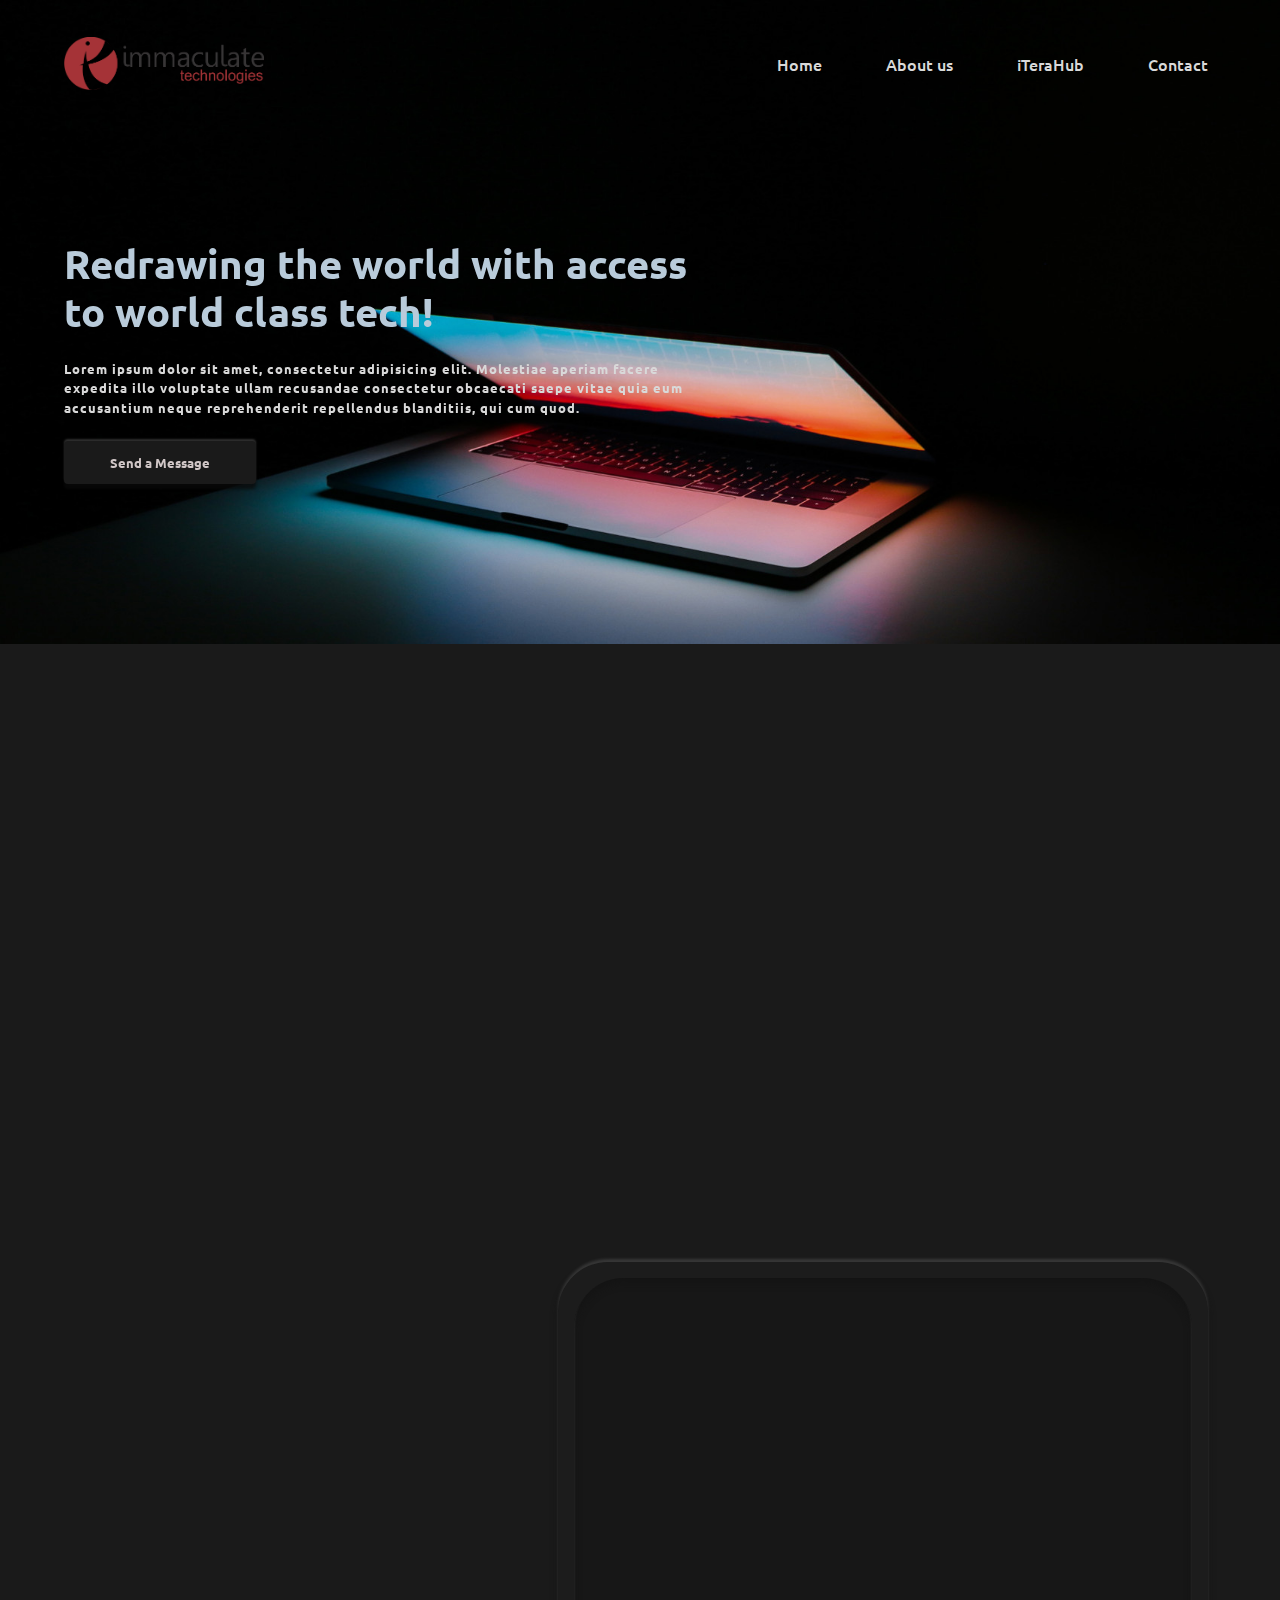
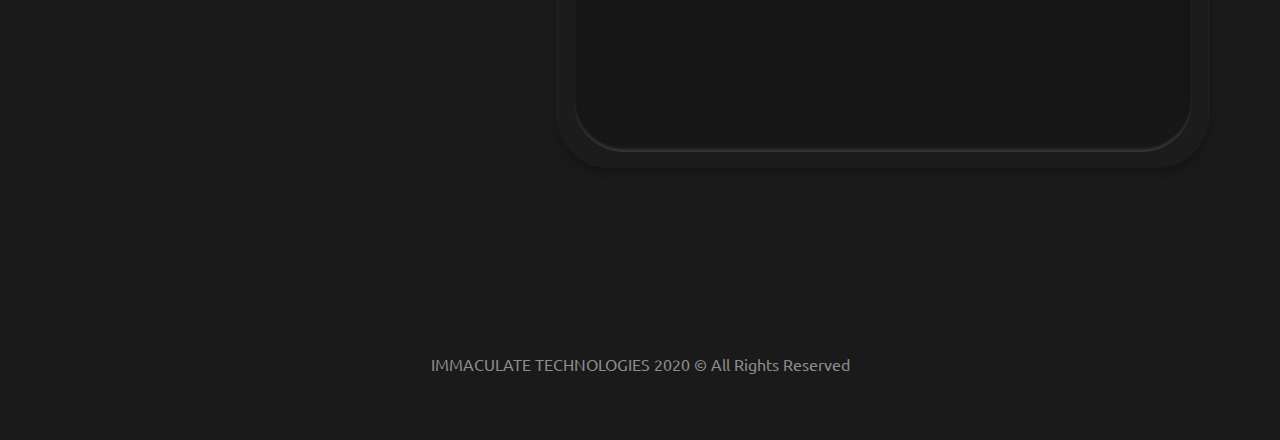
==== commit d2b9d345: "Added about to immaculate technologies" ====
--- a/index.html
+++ b/index.html
@@ -24,7 +24,10 @@
             <div class="collapse navbar-collapse" id="navbarSupportedContent">
                 <ul class="navbar-nav ml-auto">
                     <li class="nav-item active mr-5">
-                        <a class="nav-link" href="#">Home <span class="sr-only">(current)</span></a>
+                        <a class="nav-link" href="index.html">Home <span class="sr-only">(current)</span></a>
+                    </li>
+                    <li class="nav-item active mr-5">
+                        <a class="nav-link" href="about-us.html">About us</a>
                     </li>
                     <li class="nav-item active mr-5">
                         <a class="nav-link" href="terahub.html">iTeraHub</a>
@@ -70,80 +73,7 @@
                 </p>
             </div>
         </section>
-        <section class="services">
-            <div class="col-10 col-sm-7 col-md-6">
-                <h1 data-aos="fade-up">
-                    What we do
-                </h1>
-            </div>
-            <div class="row">
-                <!-- Application development -->
-                <div class="col-md-7">
-                    <div class="info">
-                        <h3 data-aos="fade-up">
-                            Application Development
-                        </h3>
-                        <div class="details mt-3" data-aos="fade-up">
-                            <p>
-                                Lorem ipsum dolor sit amet consectetur adipisicing elit. Quasi soluta, nesciunt nobis
-                                doloribus quis porro quia quae modi deserunt quidem rem, maxime inventore? Accusantium
-                                delectus nisi perferendis saepe, ratione provident.
-                            </p>
-                        </div>
-                    </div>
-                </div>
 
-                <div class="col-md-4">
-                    <div class="image">
-                        <img src="assets/images/messaging-app.svg" data-aos="fade-up" alt="">
-                    </div>
-                </div>
-                <!-- Application development end -->
-
-                <!-- Business consultation -->
-                <div class="col-md-4">
-                    <div class="image">
-                        <img src="assets/images/undraw_feeling_proud_qne1.svg" data-aos="fade-up" alt="">
-                    </div>
-                </div>
-                <div class="col-md-8">
-                    <div class="info">
-                        <h3 data-aos="fade-up">
-                            Business Consultation
-                        </h3>
-                        <div class="details mt-3" data-aos="fade-up">
-                            <p>
-                                Lorem ipsum dolor sit amet consectetur adipisicing elit. Quasi soluta, nesciunt nobis
-                                doloribus quis porro quia quae modi deserunt quidem rem, maxime inventore? Accusantium
-                                delectus nisi perferendis saepe, ratione provident.
-                            </p>
-                        </div>
-                    </div>
-                </div>
-                <!-- Business consultation end -->
-
-                <!-- Trainings -->
-                <div class="col-md-7">
-                    <div class="info">
-                        <h3 data-aos="fade-up">
-                            Comprehensive Trainings
-                        </h3>
-                        <div class="details mt-3" data-aos="fade-up">
-                            <p>
-                                Lorem ipsum dolor sit amet consectetur adipisicing elit. Quasi soluta, nesciunt nobis
-                                doloribus quis porro quia quae modi deserunt quidem rem, maxime inventore? Accusantium
-                                delectus nisi perferendis saepe, ratione provident.
-                            </p>
-                        </div>
-                    </div>
-                </div>
-                <div class="col-md-4">
-                    <div class="image">
-                        <img src="assets/images/trainigs.svg" data-aos="fade-up" alt="">
-                    </div>
-                </div>
-            </div>
-        </section>
         <section class="contact-us">
             <div class="col-10 col-sm-7 col-md-6">
                 <h1 data-aos="fade-up">
--- a/assets/css/main.css
+++ b/assets/css/main.css
@@ -12,7 +12,7 @@
   background-image: url("../images/laptop-image1.jpg");
   background-repeat: no-repeat;
   background-size: cover;
-  background-position: fixed;
+  background-attachment: fixed;
 }
 
 header.homepage .header-content {
@@ -300,6 +300,10 @@
   border-radius: 20px;
 }
 
+main.iterahub-content {
+  font-family: 'Ubuntu', -apple-system, BlinkMacSystemFont, 'Segoe UI', Roboto, Oxygen, Cantarell, 'Open Sans', 'Helvetica Neue', sans-serif;
+}
+
 main.iterahub-content section {
   margin-top: 5rem;
   margin-bottom: 5rem;
@@ -384,6 +388,84 @@
   font-size: 2rem;
 }
 
+main.about-us-page {
+  padding: 0rem 1rem;
+  font-family: 'Ubuntu', -apple-system, BlinkMacSystemFont, 'Segoe UI', Roboto, Oxygen, Cantarell, 'Open Sans', 'Helvetica Neue', sans-serif;
+}
+
+@media screen and (min-width: 996px) {
+  main.about-us-page {
+    padding: 0rem 4rem;
+  }
+}
+
+main.about-us-page section {
+  margin-top: 5rem;
+  margin-bottom: 5rem;
+}
+
+main.about-us-page section.about-us-introduction p {
+  color: #a6a6a6;
+  font-size: 1.2rem;
+  letter-spacing: 1px;
+}
+
+main.about-us-page section.services h1 {
+  font-size: 3.5rem;
+  font-weight: bold;
+  color: #8c8c8c;
+}
+
+main.about-us-page section.services h1::after {
+  display: block;
+  content: '';
+  border-bottom: 5px solid #8c8c8c;
+  margin-top: 10px;
+  width: 70%;
+}
+
+@media screen and (max-width: 576px) {
+  main.about-us-page section.services h1 {
+    font-size: 2.5rem;
+  }
+}
+
+main.about-us-page section.services .info {
+  margin: 4rem 0rem;
+  color: #8c8c8c;
+}
+
+@media screen and (min-width: 996px) {
+  main.about-us-page section.services .info {
+    margin: 4rem 1rem;
+  }
+}
+
+main.about-us-page section.services .info h3 {
+  font-weight: bold;
+  font-size: 2rem;
+}
+
+main.about-us-page section.services .info .details {
+  font-size: .9rem;
+  letter-spacing: 1px;
+}
+
+main.about-us-page section.services .image {
+  margin: 4rem 1rem;
+  text-align: right;
+}
+
+main.about-us-page section.services .image img {
+  width: 100%;
+}
+
+@media screen and (min-width: 996px) {
+  main.about-us-page section.services .image img {
+    margin-top: 5rem;
+  }
+}
+
 footer {
   padding: 2rem 4rem 4rem;
   font-family: 'Ubuntu', -apple-system, BlinkMacSystemFont, 'Segoe UI', Roboto, Oxygen, Cantarell, 'Open Sans', 'Helvetica Neue', sans-serif;
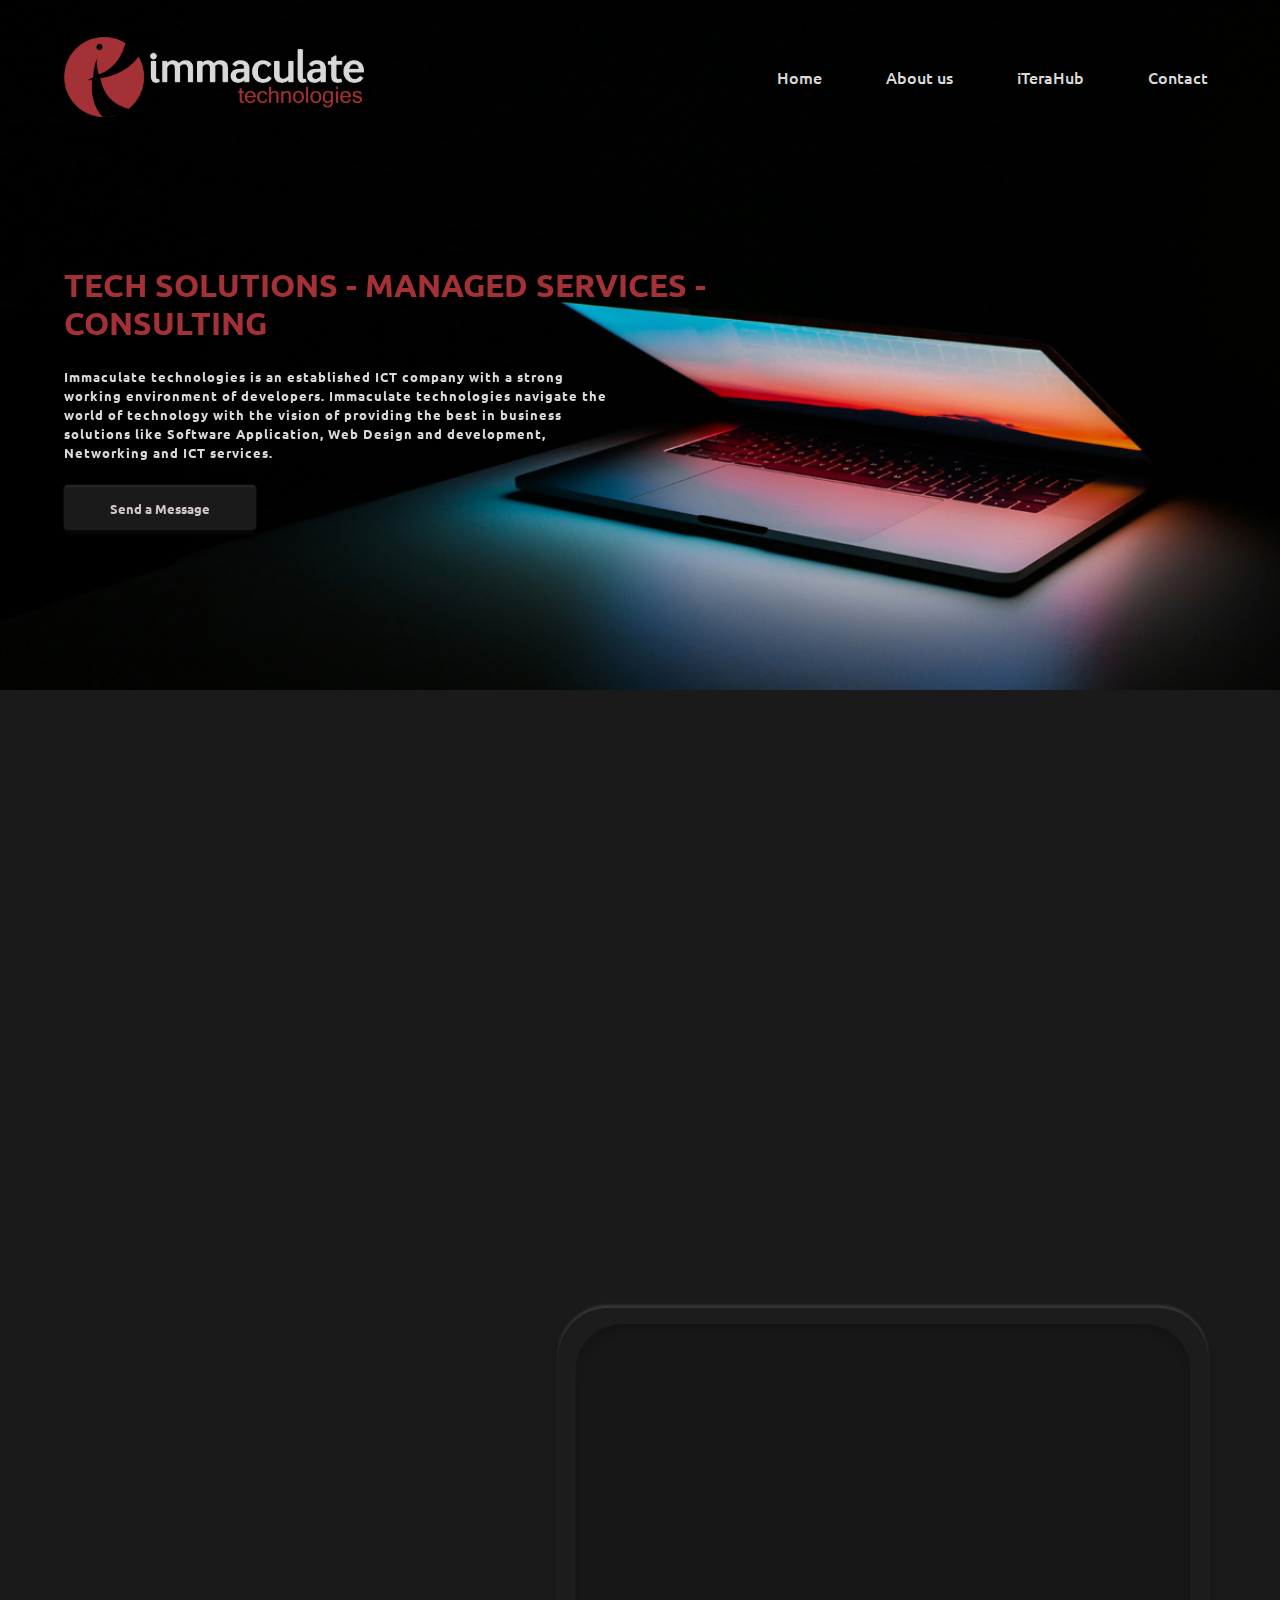
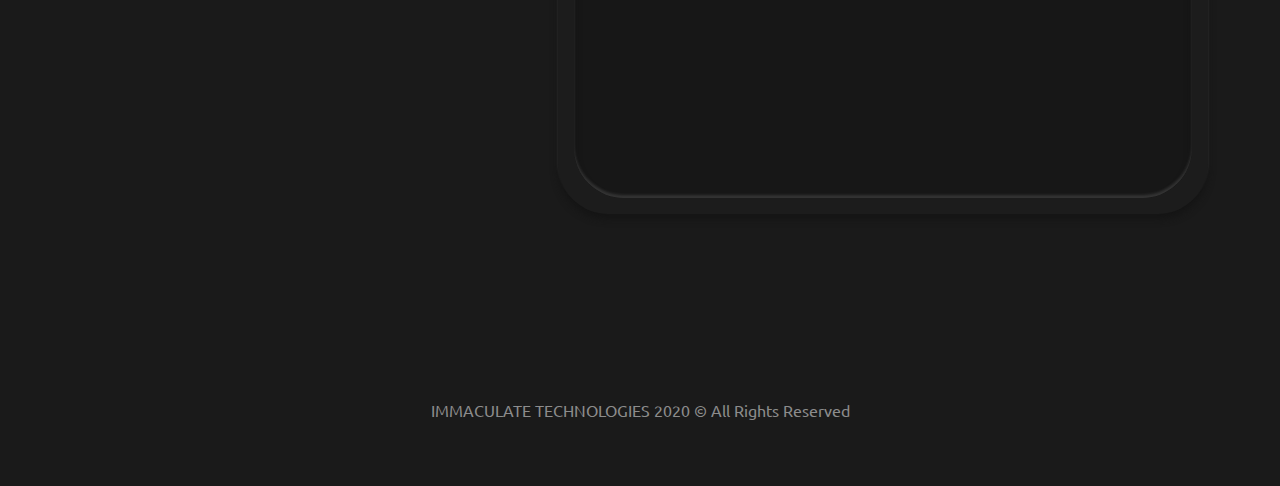
==== commit 3e817013: "Changed from dummy to real text" ====
--- a/index.html
+++ b/index.html
@@ -14,8 +14,8 @@
 <body>
     <header class="homepage">
         <nav class="navbar navbar-expand-lg navbar-dark">
-            <a class="navbar-brand text-light" href="#"><img src="assets/images/immaculate-logo.png" alt=""
-                    class="img-fluid" width="200px"></a>
+            <a class="navbar-brand text-light" href="#"><img src="assets/images/immaculate-logo-ash.png" alt=""
+                    class="img-fluid" width="300px"></a>
             <button class="navbar-toggler" type="button" data-toggle="collapse" data-target="#navbarSupportedContent"
                 aria-controls="navbarSupportedContent" aria-expanded="false" aria-label="Toggle navigation">
                 <span class="navbar-toggler-icon"></span>
@@ -45,18 +45,18 @@
                 <div class="col-sm-9 col-md-7">
                     <div class="primary-text" data-aos="fade-up">
                         <h1 class="">
-                            Redrawing the world with access to world class tech!
-                        </h1>
+                            TECH SOLUTIONS - MANAGED SERVICES - CONSULTING
                     </div>
-                    <div class="supporting-text my-4" data-aos="fade-up">
+                    <div class="supporting-text my-4 col-md-10 px-0" data-aos="fade-up">
                         <p>
-                            Lorem ipsum dolor sit amet, consectetur adipisicing elit. Molestiae aperiam facere expedita
-                            illo voluptate ullam recusandae consectetur obcaecati saepe vitae quia eum accusantium neque
-                            reprehenderit repellendus blanditiis, qui cum quod.
+                            Immaculate technologies is an established ICT company with a strong working environment of
+                            developers. Immaculate technologies navigate the world of technology with the vision of
+                            providing the best in business solutions like Software Application, Web Design and
+                            development, Networking and ICT services.
                         </p>
                     </div>
                     <div class="cta-button" data-aos="fade-up">
-                        <a href="#" class="btn">Send a Message</a>
+                        <a href="#contact-us" class="btn">Send a Message</a>
                     </div>
                 </div>
             </div>
@@ -65,11 +65,11 @@
     <main class="mainpage-content">
         <section class="about-us" data-aos="fade-up">
             <div>
-                <p>We are a people centered community, focused on growing talent, sustaining businesses and developing
-                    technical capacity in Nigeria.
-                    We are nurturing the best innovation and entrepreneurship ecosystem; one that constantly challenges
-                    and influences technology; one that can be replicated across the continent, as we believe that
-                    African innovation will play a critical role in shaping future technology globally.
+                <p>Immaculate technologies put together an experienced team of expertise, working effectively in
+                    creativity and innovative technology. We help create a wide of tech solutions to business problems.
+                    Our service delivery is top notch to cover the needs of start-up companies and larger companies
+                    looking for professional solutions to generate revenue streams, established communication channels
+                    and business operations.
                 </p>
             </div>
         </section>
--- a/assets/css/main.css
+++ b/assets/css/main.css
@@ -9,7 +9,7 @@
 }
 
 header.homepage {
-  background-image: url("../images/laptop-image1.jpg");
+  background-image: url("../images/laptop-1.jpg");
   background-repeat: no-repeat;
   background-size: cover;
   background-attachment: fixed;
@@ -22,8 +22,9 @@
 
 header.homepage .header-content .primary-text h1 {
   font-weight: bolder;
-  font-size: 2.5rem;
-  color: #b9cbda;
+  font-size: 2rem;
+  font-weight: bold;
+  color: #a43136;
 }
 
 header.homepage .header-content .supporting-text p {
@@ -331,7 +332,6 @@
 main.iterahub-content section.featuring {
   color: #a6a6a6;
   font-size: 1.2rem;
-  font-weight: 600;
   letter-spacing: 1px;
 }
 
@@ -402,6 +402,26 @@
 main.about-us-page section {
   margin-top: 5rem;
   margin-bottom: 5rem;
+}
+
+main.about-us-page section.about-us-introduction h1 {
+  font-size: 3.5rem;
+  font-weight: bold;
+  color: #8c8c8c;
+}
+
+main.about-us-page section.about-us-introduction h1::after {
+  display: block;
+  content: '';
+  border-bottom: 5px solid #8c8c8c;
+  margin-top: 10px;
+  width: 70%;
+}
+
+@media screen and (max-width: 576px) {
+  main.about-us-page section.about-us-introduction h1 {
+    font-size: 2.5rem;
+  }
 }
 
 main.about-us-page section.about-us-introduction p {
